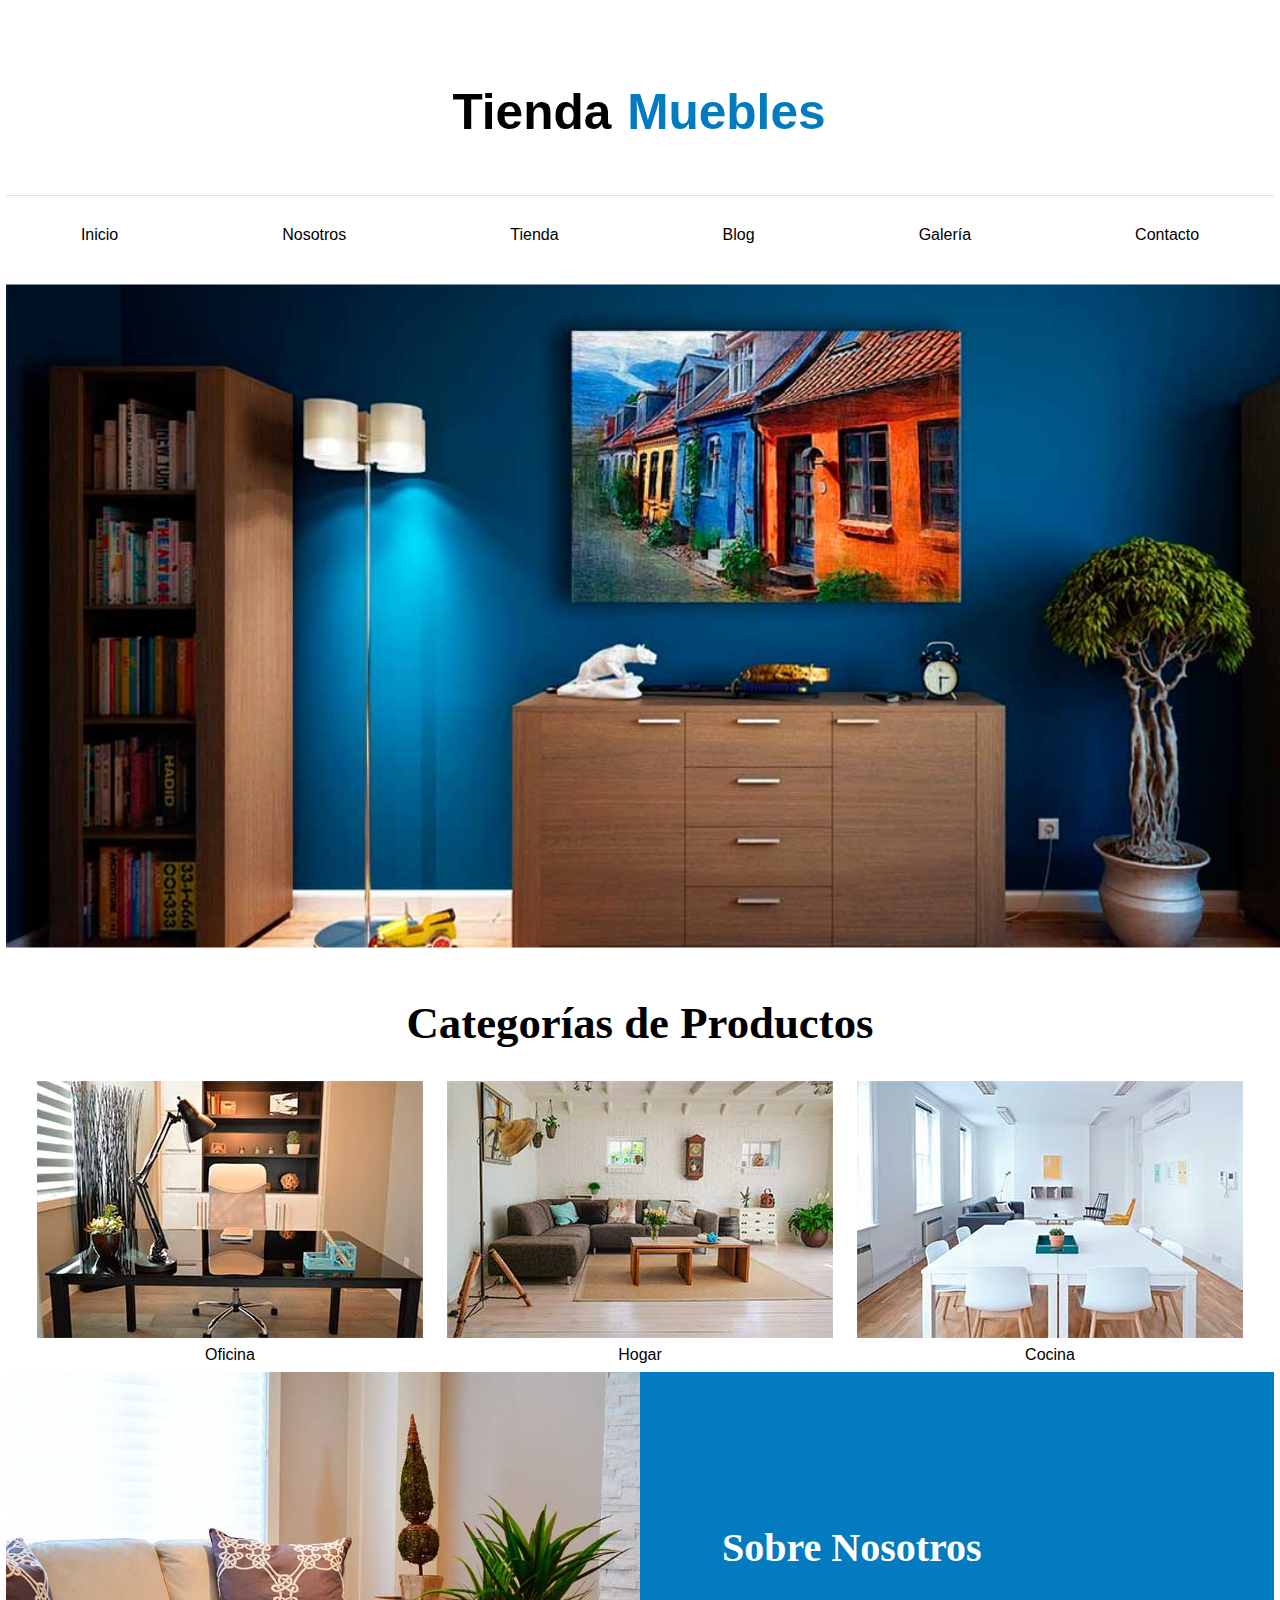
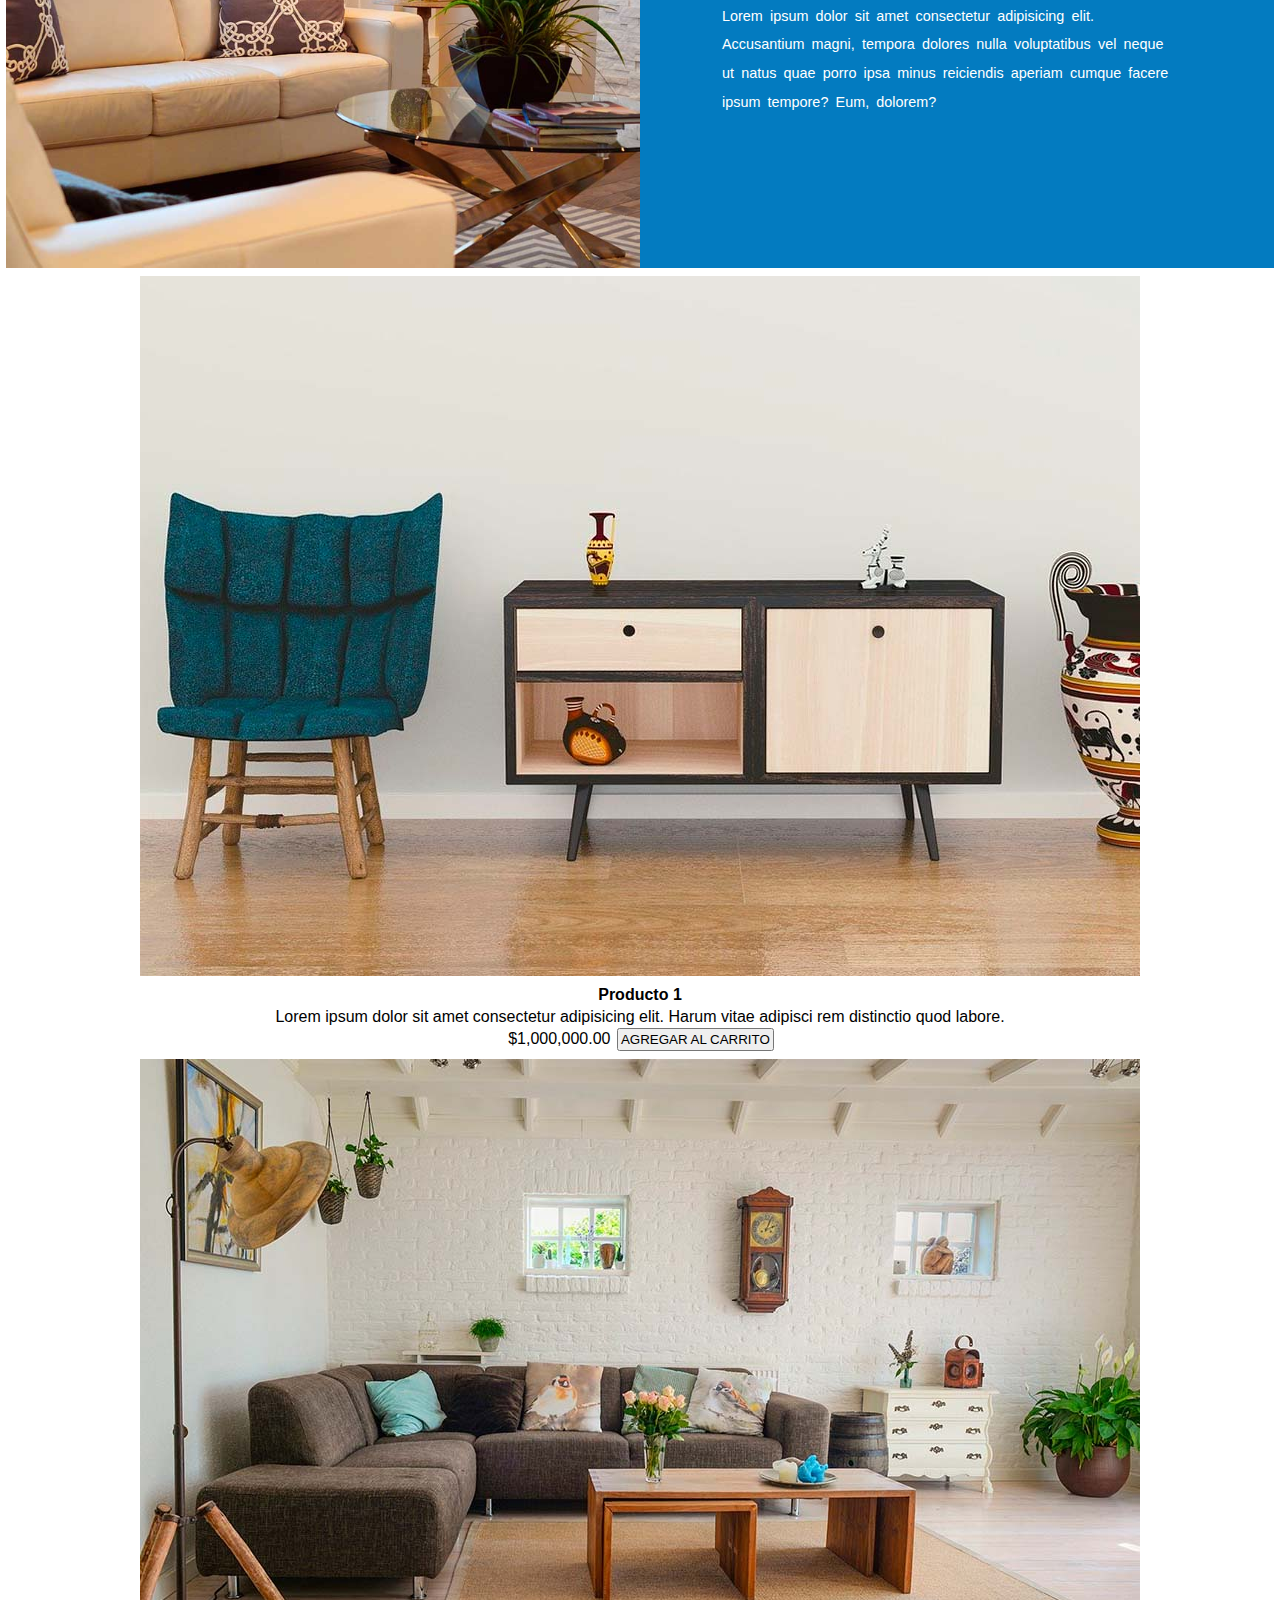
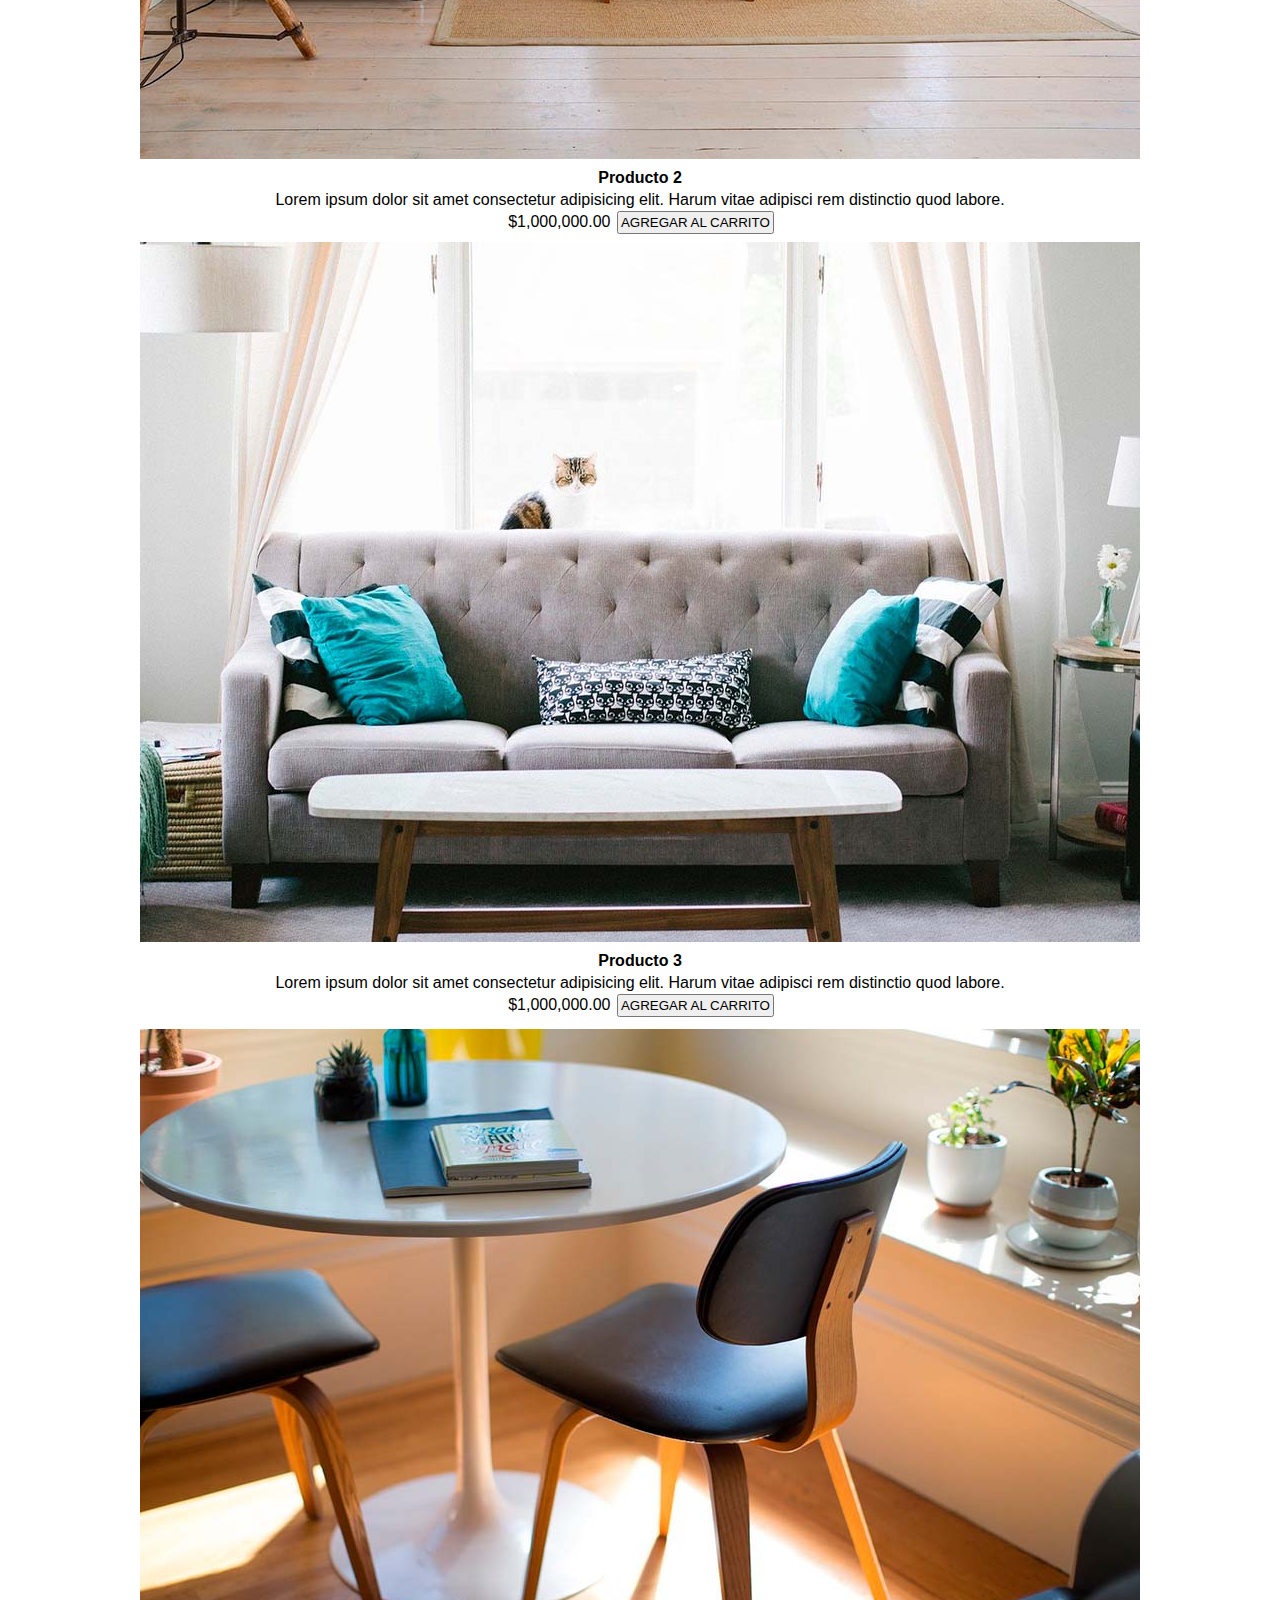
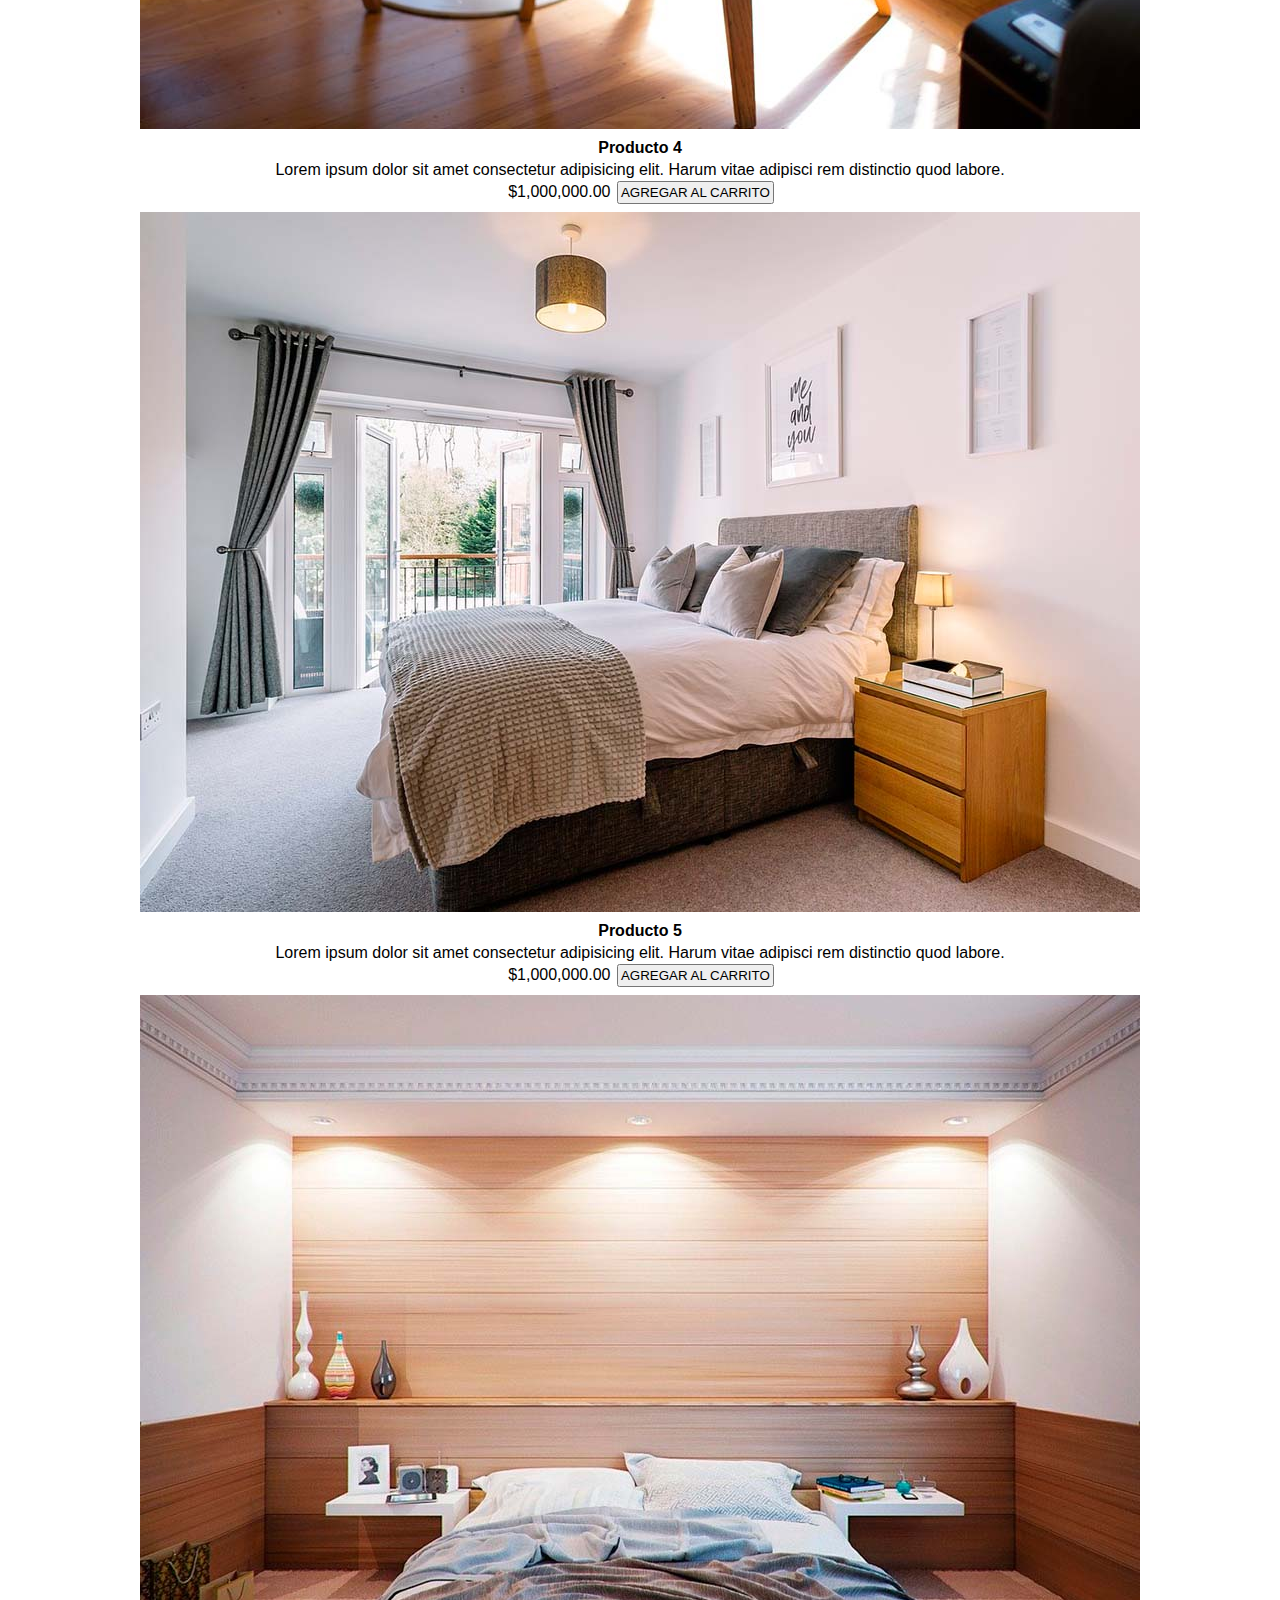
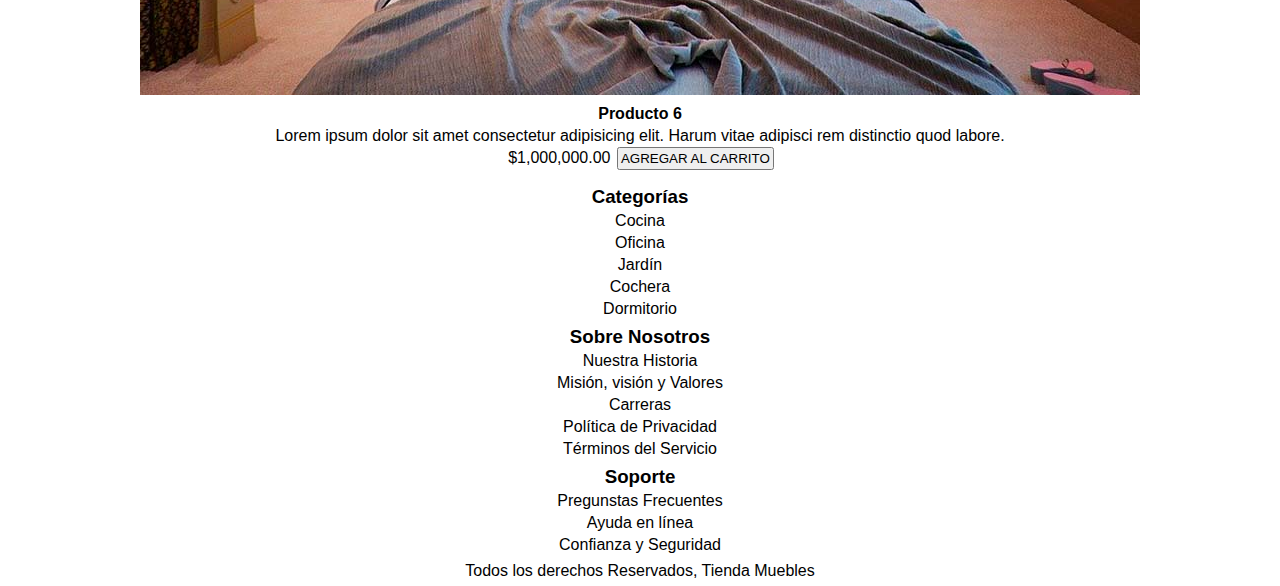
==== index.html @ 76eda1f5 "Codigo del reto 3" ====
<!DOCTYPE html>
<html lang="en">
<head>
    <meta charset="UTF-8">
    <meta name="viewport" content="width=device-width, initial-scale=1.0">
    <title>Reto 3</title>
    <link rel="stylesheet" href="Style.css">
</head>
<body>
    <header class="titulos" >
        <h1>Tienda <span>Muebles</span></h1>
    </header>
    <nav class="navFooter">
        <a href="index.html">Inicio</a>
        <a href="Nosotros.html">Nosotros</a>
        <a href="Tienda.html">Tienda</a>
        <a href="Blog.html">Blog</a>
        <a href="Galeria.html">Galería</a>
        <a href="Contacto.html">Contacto</a>
    </nav>
    <img class="imgPrincipal" src="img/principal.jpg" alt="imgPrincipal">
    <h2 class="titleProductos">Categorías de Productos</h2>
    <section class="cateProductos"> 
        <div class="divCate">
            <img src="img/categoria1.jpg" alt="Oficina">
            <p>Oficina</p>
        </div>
        <div class="divCate">
            <img src="img/categoria2.jpg" alt="Hogar">
            <p>Hogar</p>
        </div>
        <div class="divCate">
            <img src="img/categoria3.jpg" alt="Cocina">
            <p>Cocina</p>
        </div>
    </section> 
    <section class="segundaSection">
        <div class="itemSegunCat" >
        </div>
        <div class="sitemSegunCat">
            <h3>Sobre Nosotros</h3>
            <p>Lorem ipsum dolor sit amet consectetur adipisicing elit. Accusantium magni, tempora dolores nulla voluptatibus vel neque ut natus quae porro ipsa minus reiciendis aperiam cumque facere ipsum tempore? Eum, dolorem?</p>
        </div>

    </section>
    <article>
        <div>
            <img src="img/producto1.jpg" alt="producto1">
            <div>
                <h4>Producto 1</h4>
                <p>Lorem ipsum dolor sit amet consectetur adipisicing elit. Harum vitae adipisci rem distinctio quod labore.</p>
                <span>$1,000,000.00</span>
                <button>AGREGAR AL CARRITO</button>
            </div>
            <div>
                <div>
                    <img src="img/producto2.jpg" alt="producto2">
                    <div>
                        <h4>Producto 2</h4>
                        <p>Lorem ipsum dolor sit amet consectetur adipisicing elit. Harum vitae adipisci rem distinctio quod labore.</p>
                        <span>$1,000,000.00</span>
                        <button>AGREGAR AL CARRITO</button>
                    </div>
                </div>
                <div>
                    <img src="img/producto3.jpg" alt="producto3">
                    <div>
                        <h4>Producto 3</h4>
                        <p>Lorem ipsum dolor sit amet consectetur adipisicing elit. Harum vitae adipisci rem distinctio quod labore.</p>
                        <span>$1,000,000.00</span>
                        <button>AGREGAR AL CARRITO</button>
                    </div>
                </div>
            </div>
            <div>
                <div>
                    <img src="img/producto4.jpg" alt="producto4">
                    <div>
                        <h4>Producto 4</h4>
                        <p>Lorem ipsum dolor sit amet consectetur adipisicing elit. Harum vitae adipisci rem distinctio quod labore.</p>
                        <span>$1,000,000.00</span>
                        <button>AGREGAR AL CARRITO</button>
                    </div>
                </div>
                <div>
                    <img src="img/producto5.jpg" alt="producto5">
                    <div>
                        <h4>Producto 5</h4>
                        <p>Lorem ipsum dolor sit amet consectetur adipisicing elit. Harum vitae adipisci rem distinctio quod labore.</p>
                        <span>$1,000,000.00</span>
                        <button>AGREGAR AL CARRITO</button>
                    </div>
                </div>
                <div>
                    <img src="img/producto6.jpg" alt="producto6">
                    <div>
                        <h4>Producto 6</h4>
                        <p>Lorem ipsum dolor sit amet consectetur adipisicing elit. Harum vitae adipisci rem distinctio quod labore.</p>
                        <span>$1,000,000.00</span>
                        <button>AGREGAR AL CARRITO</button>
                    </div>
                </div>
            </div>
        </div>
    </article>
    <footer>
        <div>
            <h3>Categorías</h3>
            <p>Cocina</p>
            <p>Oficina</p>
            <p>Jardín</p>
            <p>Cochera</p>
            <p>Dormitorio</p>
        </div>
        <div>
            <h3>Sobre Nosotros</h3>
            <p>Nuestra Historia</p>
            <p>Misión, visión y Valores</p>
            <p>Carreras</p>
            <p>Política de Privacidad</p>
            <p>Términos del Servicio</p>
        </div>
        <div>
            <h3>Soporte</h3>
            <p>Pregunstas Frecuentes</p>
            <p>Ayuda en línea</p>
            <p>Confianza y Seguridad</p>
        </div>
    </footer>
    <p>Todos los derechos Reservados, Tienda Muebles</p>

</body>
</html>
---- Style.css ----
*{
    padding: 0.125rem;
    margin: 0;
   
}
body{
    
    justify-content: center;  
    /*distribuye horizontal*/ 
    text-align: center;
    font-family: 'Raleway', sans-serif;
    
}
.titulos{
    width: 99.4%;
    padding-top: 2.5rem;
    padding-bottom: 1rem;
    text-align: center;
    align-content: center;
    height: 15vh;
    border-bottom: 0.1rem solid #e1e1e1;
    justify-self: center; 
}
h1{
    font-size: 3.1rem;
}
header span{
    color: rgb(3, 123, 192);
}
.navFooter{
    width: 50rem;
    display: flex;
    /*centra a los elementos dentro del contenedor NAV*/
    justify-content: center;
    /*se alinea a si mismo OSEA AL CONTENEDOR NAV, centro , start , .*/
    justify-self: center; 
    margin-top: 1rem;
    gap: 10rem;
}
a{
    font-size: 1rem;
    text-decoration: none;
    color: #000000;
    font-weight: 0.031rem;
    margin-top: 0.625rem;
     
 }
.imgPrincipal{
    width: 94rem;
    height: 55rem;
    /*CORTA LA IMAGEN*/
    clip-path: polygon(0 15%, 100% 15%, 100% 90%, 0% 90%);
    margin-top: -6rem;
    margin-bottom: -2.8rem;
}
h2{
    font-size: 2.8rem;
    margin-bottom: 1.5rem;
    font-weight: bold;
    font-family: 'Playfair Display', serif;
    
}
.cateProductos{
    display: flex;
    flex-direction: row;
    justify-content: center;
    gap: 1rem;
}
.divCate{
    gap: 1rem;
}
.segundaSection{
    display: grid;
    grid-template-columns: 50% 50%;
    height: 31rem;
    

    
}
.itemSegunCat{
    background-image: url(img/nosotros.jpg);
    background-repeat: no-repeat;
    background-size: cover;
    background-position: center center;
    
}
.sitemSegunCat{
    background-color: #037bc0;
    text-align: start;
    align-content: center;
    padding-left: 5rem;
        

}
.segundaSection h3{
    color: white;
    font-size: 2.5rem;
    padding-bottom: 1.8rem;
    font-family: 'Playfair Display', serif;
}
.segundaSection p{
    color: white;
    width: 28rem;
    font-size: 0.9rem;
    unicode-bidi: isolate;
    /*espacio entre palabras*/
    word-spacing: 0.2rem;
    /*espacio entre lineas*/
    line-height: 1.8rem ;

}
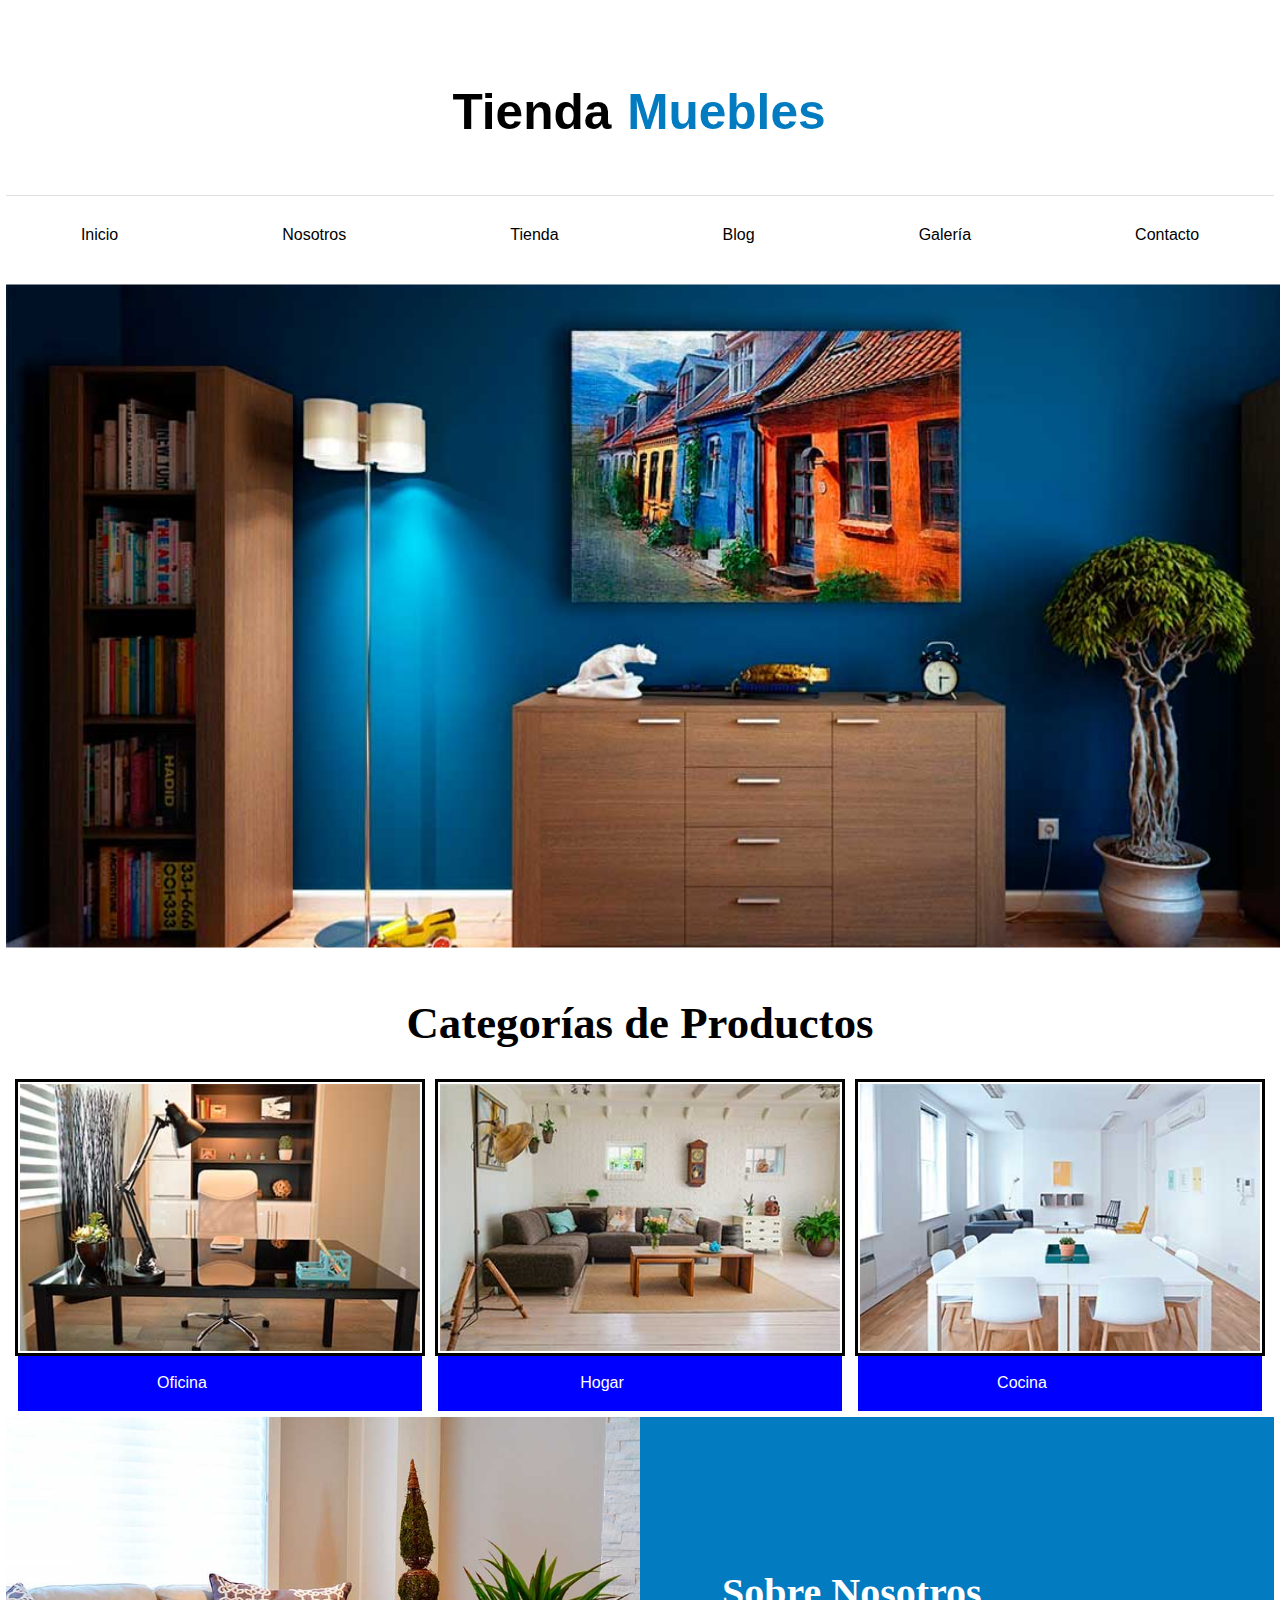
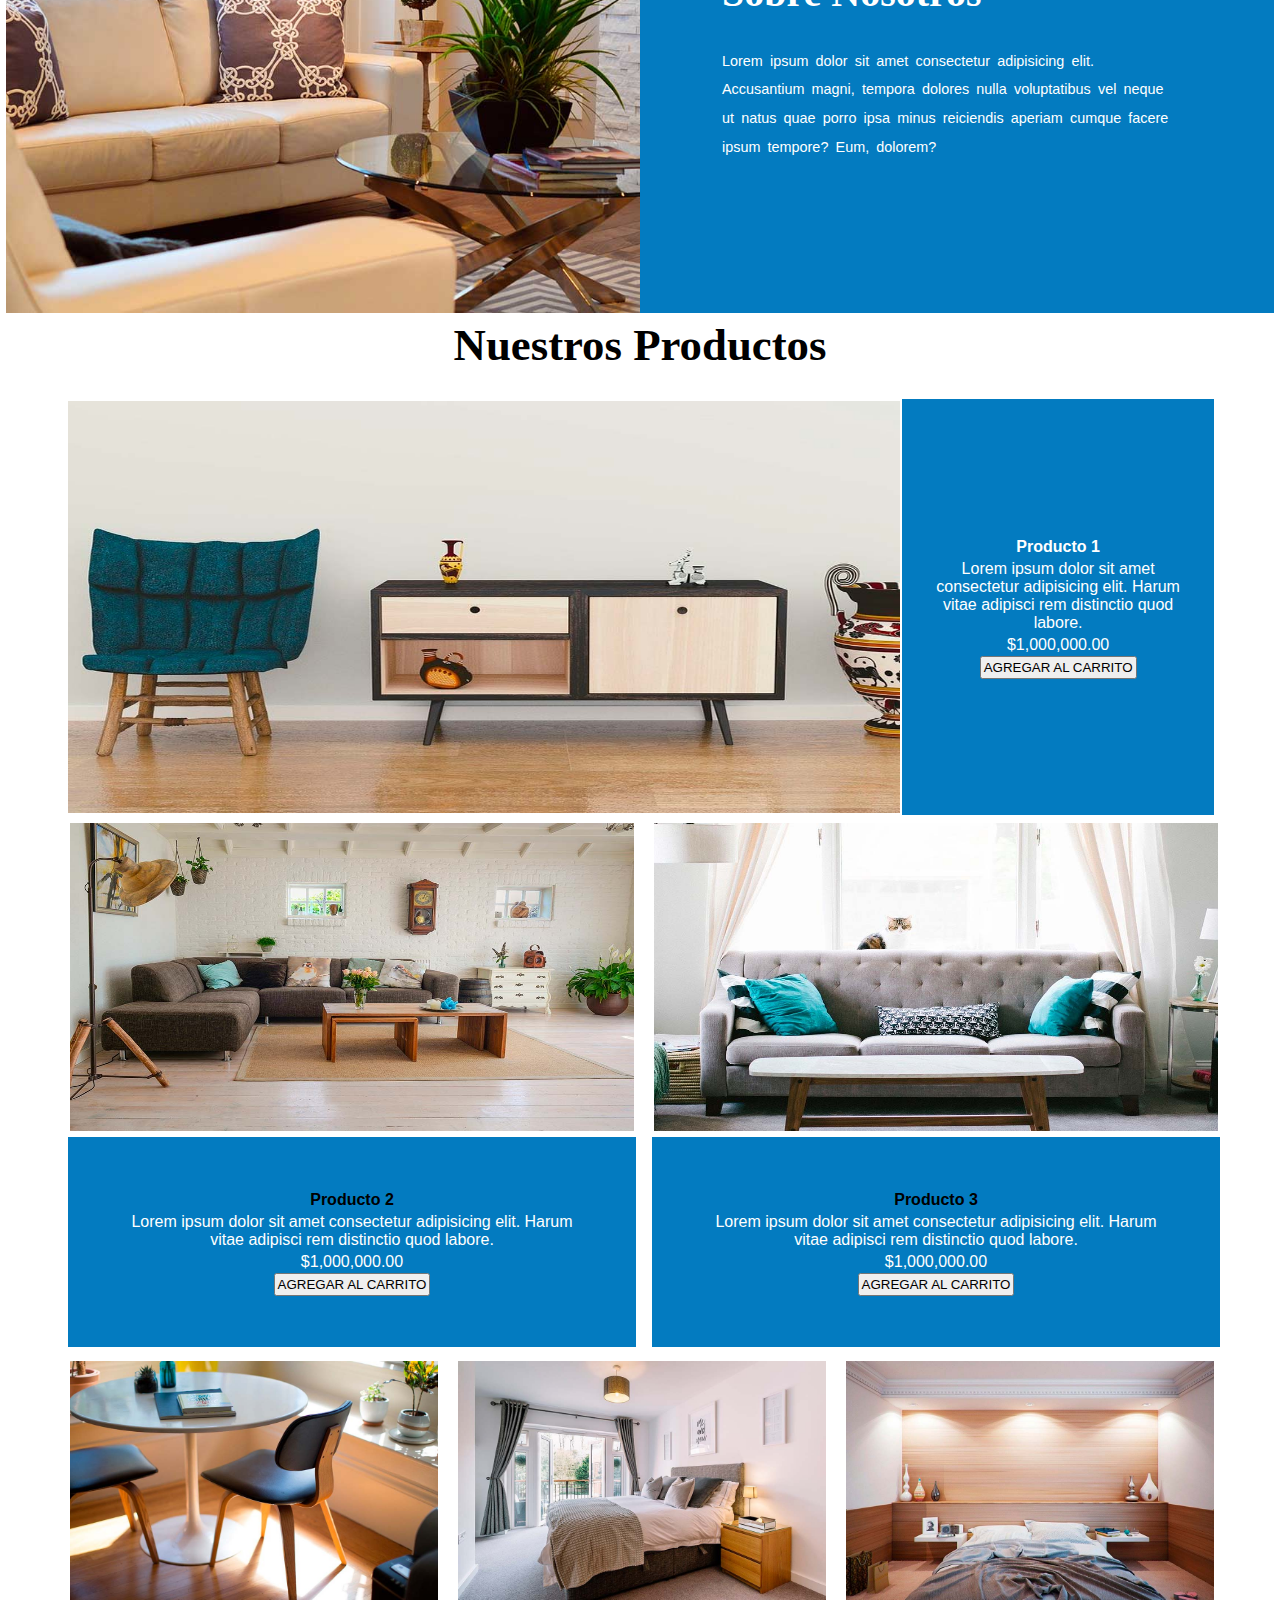
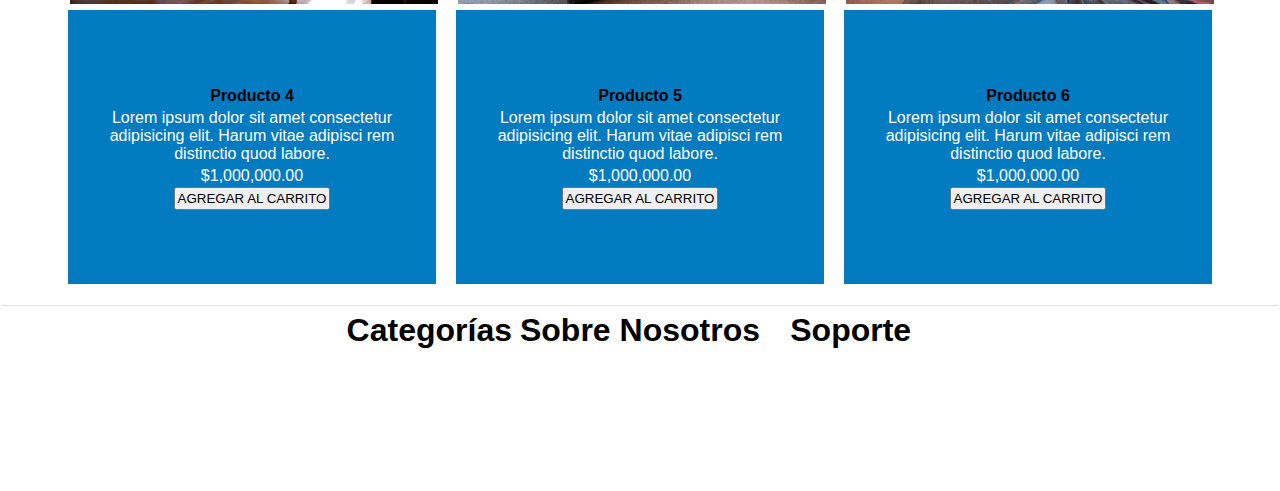
==== commit 10aa67b4: "cambio 10/12" ====
--- a/index.html
+++ b/index.html
@@ -23,15 +23,22 @@
     <section class="cateProductos"> 
         <div class="divCate">
             <img src="img/categoria1.jpg" alt="Oficina">
-            <p>Oficina</p>
+            <div class="textoBajo">
+                <p>Oficina</p>
+            </div>
         </div>
         <div class="divCate">
             <img src="img/categoria2.jpg" alt="Hogar">
-            <p>Hogar</p>
+            <div class="textoBajo">
+                <p>Hogar</p>
+            </div>
+            
         </div>
         <div class="divCate">
             <img src="img/categoria3.jpg" alt="Cocina">
-            <p>Cocina</p>
+            <div class="textoBajo">
+                <p>Cocina</p>
+            </div>
         </div>
     </section> 
     <section class="segundaSection">
@@ -43,28 +50,32 @@
         </div>
 
     </section>
-    <article>
-        <div>
-            <img src="img/producto1.jpg" alt="producto1">
-            <div>
-                <h4>Producto 1</h4>
-                <p>Lorem ipsum dolor sit amet consectetur adipisicing elit. Harum vitae adipisci rem distinctio quod labore.</p>
-                <span>$1,000,000.00</span>
-                <button>AGREGAR AL CARRITO</button>
+    <section class="bloquePrincipal">
+        <h2>Nuestros Productos</h2>
+        
+            <div class="primerBloque"> 
+                <img src="img/producto1.jpg" alt="producto1">
+                <div>
+                    <h4>Producto 1</h4>
+                    <p>Lorem ipsum dolor sit amet consectetur adipisicing elit. Harum vitae adipisci rem distinctio quod labore.</p>
+                    <span>$1,000,000.00</span>
+                    <button>AGREGAR AL CARRITO</button>
+                </div>
             </div>
-            <div>
-                <div>
+
+            <div class="segundoBloque">
+                <div class="first-segundoBloque">
                     <img src="img/producto2.jpg" alt="producto2">
-                    <div>
+                    <div class="textoSegundo">
                         <h4>Producto 2</h4>
                         <p>Lorem ipsum dolor sit amet consectetur adipisicing elit. Harum vitae adipisci rem distinctio quod labore.</p>
                         <span>$1,000,000.00</span>
                         <button>AGREGAR AL CARRITO</button>
                     </div>
                 </div>
-                <div>
+                <div class="second-segundoBloque">
                     <img src="img/producto3.jpg" alt="producto3">
-                    <div>
+                    <div class="textoSegundo">
                         <h4>Producto 3</h4>
                         <p>Lorem ipsum dolor sit amet consectetur adipisicing elit. Harum vitae adipisci rem distinctio quod labore.</p>
                         <span>$1,000,000.00</span>
@@ -72,28 +83,28 @@
                     </div>
                 </div>
             </div>
-            <div>
+            <div class="tercerBloque">
                 <div>
                     <img src="img/producto4.jpg" alt="producto4">
-                    <div>
+                    <div class="texto-TercerBloque">
                         <h4>Producto 4</h4>
                         <p>Lorem ipsum dolor sit amet consectetur adipisicing elit. Harum vitae adipisci rem distinctio quod labore.</p>
                         <span>$1,000,000.00</span>
                         <button>AGREGAR AL CARRITO</button>
                     </div>
                 </div>
-                <div>
+                <div >
                     <img src="img/producto5.jpg" alt="producto5">
-                    <div>
+                    <div class="texto-TercerBloque">
                         <h4>Producto 5</h4>
                         <p>Lorem ipsum dolor sit amet consectetur adipisicing elit. Harum vitae adipisci rem distinctio quod labore.</p>
                         <span>$1,000,000.00</span>
                         <button>AGREGAR AL CARRITO</button>
                     </div>
                 </div>
-                <div>
+                <div >
                     <img src="img/producto6.jpg" alt="producto6">
-                    <div>
+                    <div class="texto-TercerBloque">
                         <h4>Producto 6</h4>
                         <p>Lorem ipsum dolor sit amet consectetur adipisicing elit. Harum vitae adipisci rem distinctio quod labore.</p>
                         <span>$1,000,000.00</span>
@@ -101,8 +112,8 @@
                     </div>
                 </div>
             </div>
-        </div>
-    </article>
+        
+    </section>
     <footer>
         <div>
             <h3>Categorías</h3>
--- a/Style.css
+++ b/Style.css
@@ -64,18 +64,37 @@
     display: flex;
     flex-direction: row;
     justify-content: center;
+
     gap: 1rem;
+    height: 21rem ;
+
+
 }
 .divCate{
-    gap: 1rem;
+    display: flex;
+    flex-direction: column;
+    align-items: center;
+    width: 25rem;
+ 
+}
+
+.divCate>img{
+    width: 100%;
+    border: solid black;
+
+}
+
+.textoBajo{
+    background-color: blue;
+    height: 25rem;
+    width: 100%;
+    align-content: center;
+    align-self: center;
 }
 .segundaSection{
     display: grid;
     grid-template-columns: 50% 50%;
-    height: 31rem;
-    
-
-    
+    height: 31rem;  
 }
 .itemSegunCat{
     background-image: url(img/nosotros.jpg);
@@ -107,5 +126,89 @@
     word-spacing: 0.2rem;
     /*espacio entre lineas*/
     line-height: 1.8rem ;
-
+}
+.bloquePrincipal{
+    width: 72rem;
+    justify-self: center;
+
+
+}
+.primerBloque{
+    display: flex;
+    flex-direction: row;
+    height: 26em;
+    
+}
+.primerBloque>img{
+    width: 73%;
+}
+.primerBloque div{
+    
+    background-color: #037bc0;
+    width: 27%;
+    display: flex;
+    flex-direction: column;
+    align-items: center;
+    justify-content: center;
+
+}
+.primerBloque h4,p,span{
+    color: white;
+    width: 80%;
+}
+.segundoBloque{
+    display: flex;
+    flex-direction: row;
+    width: 100%;
+    gap: 1rem;
+    margin-bottom: 1rem;
+}
+
+.segundoBloque img{
+    width: 100%;
+    height: 60%;
+    
+}
+
+.textoSegundo{
+    background-color: #037bc0;
+    width: 100%;
+    height: 40%;
+    display: flex;
+    flex-direction: column;
+    align-items: center;
+    justify-content: center;
+}
+.tercerBloque{
+    display: flex;
+    flex-direction: row;
+    gap: 1rem;
+    height: 34rem;
+}
+.tercerBloque>div{
+    width: 33.33%;
+}
+.tercerBloque img{
+    width: 100%;
+    height: 45%;
+}
+.texto-TercerBloque{
+    background-color: #037bc0;
+    height: 50%;
+    display: flex;
+    flex-direction: column;
+    align-items: center;
+    justify-content: center;
+}
+footer{
+    display: flex;
+    flex-direction: row;
+    justify-self: center;
+    border-top: 0.1rem solid #e1e1e1;
+    width: 100%;
+    justify-content: center;
+    
+}
+footer h3{
+    font-size: 2rem;
 }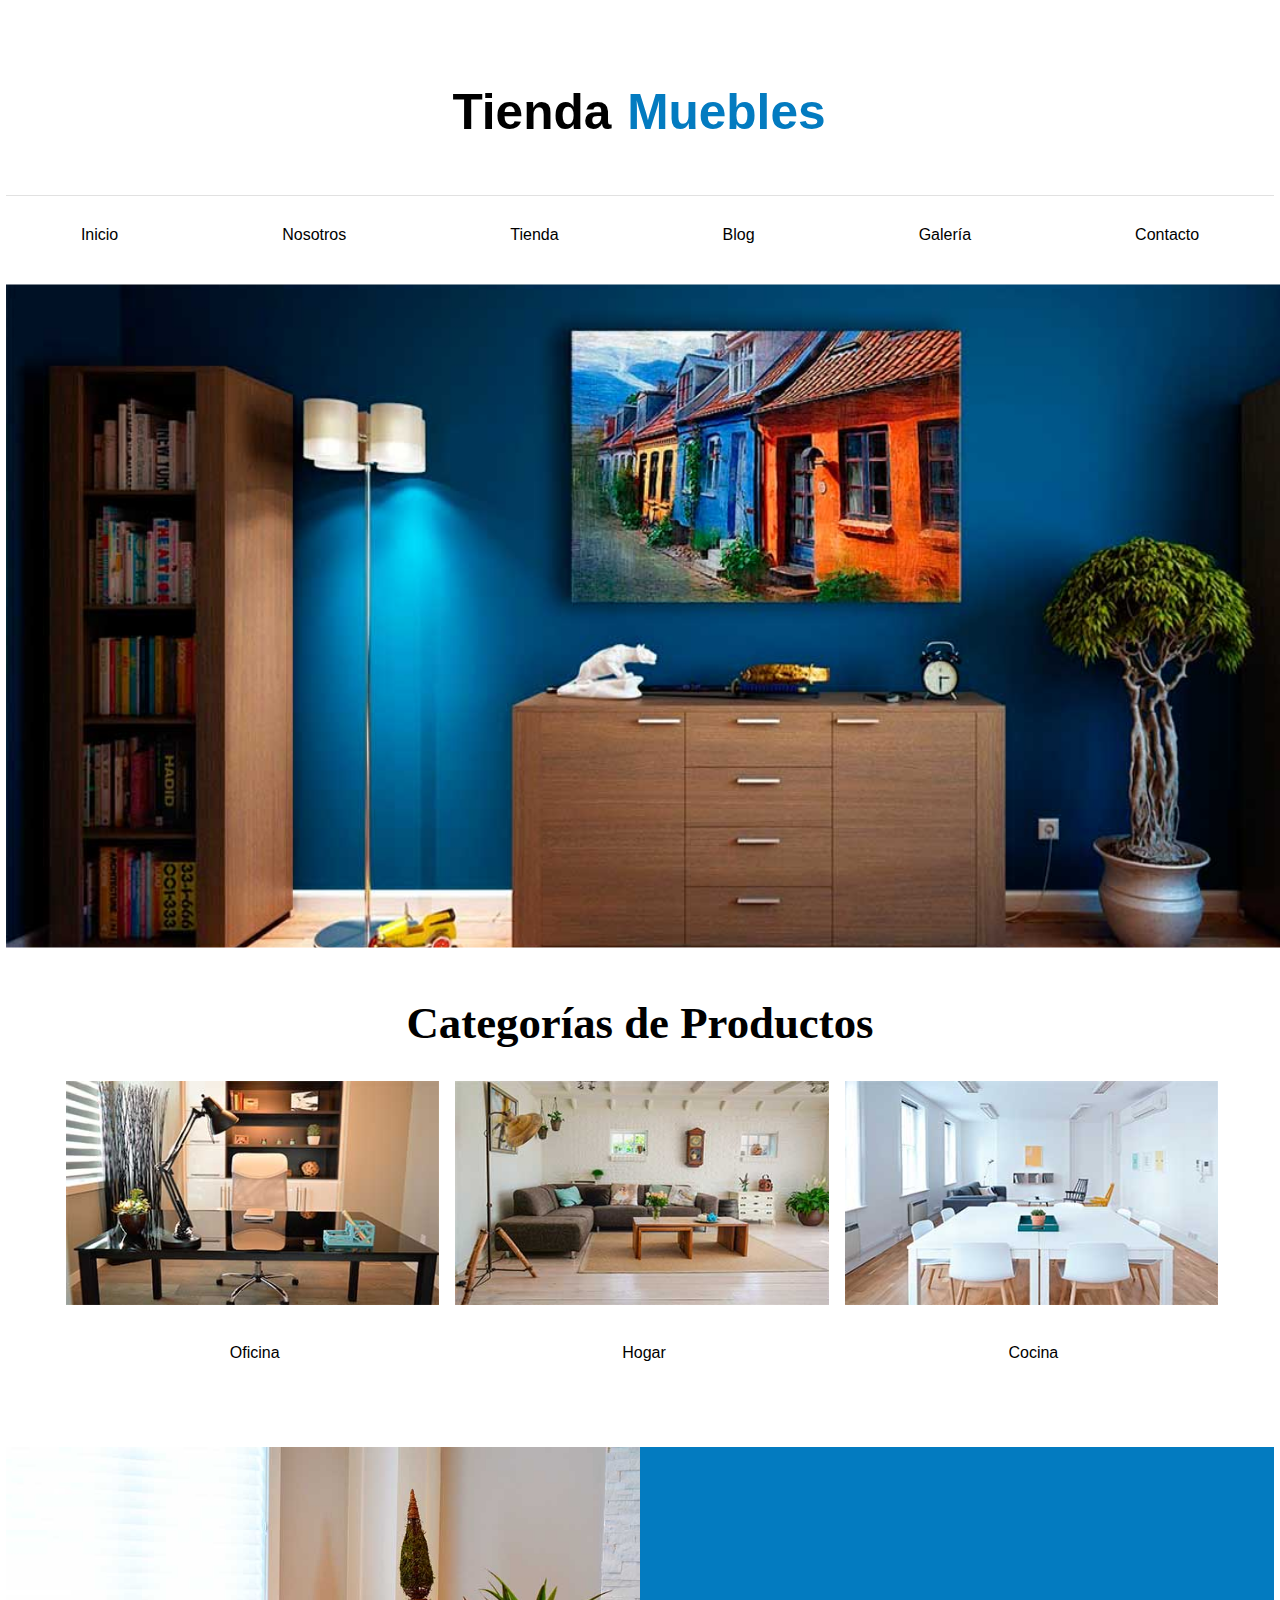
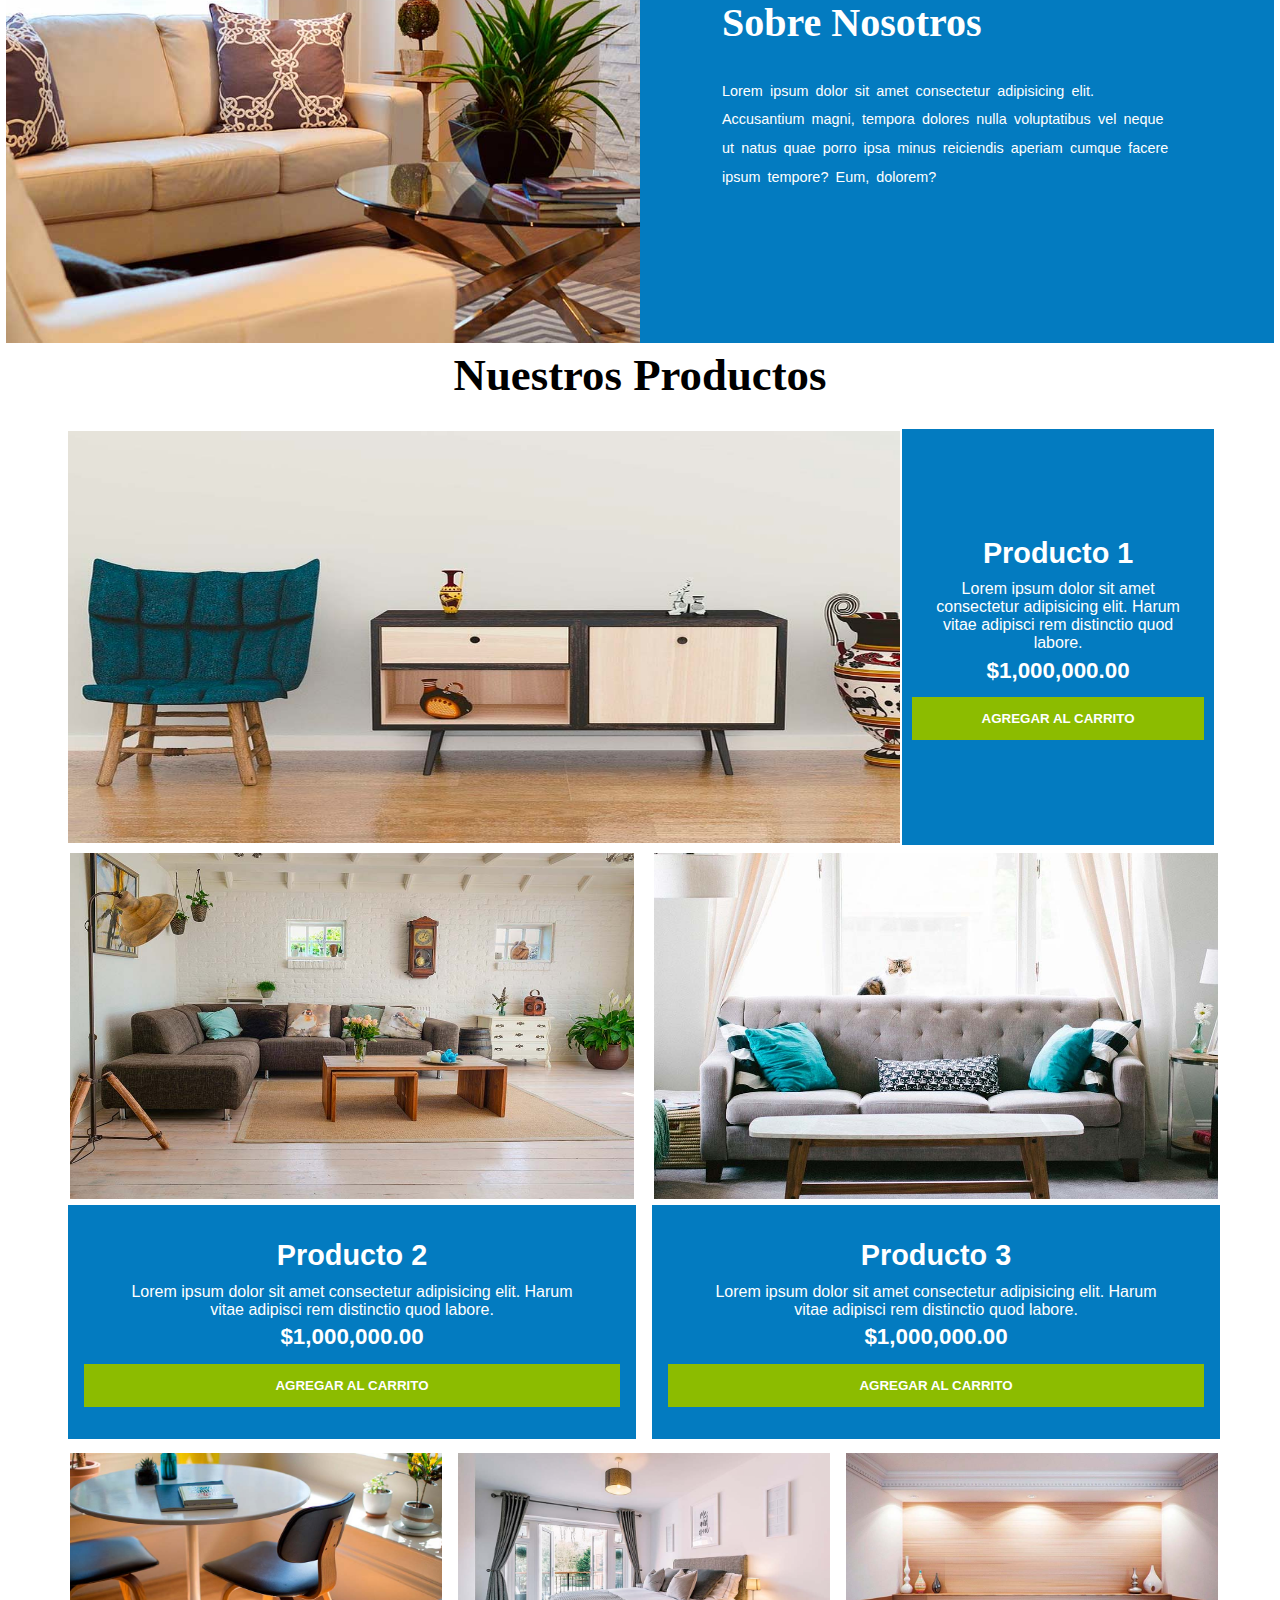
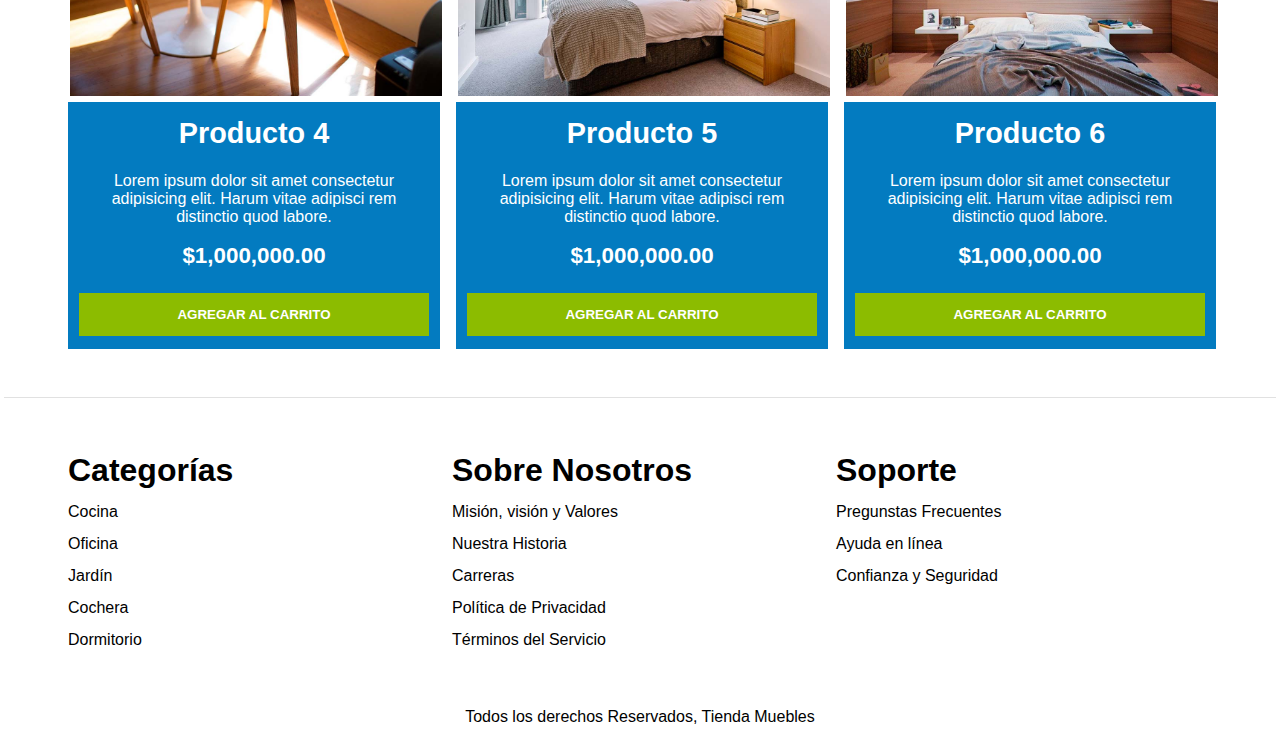
==== commit 87632a78: "Versión final_incluye_CSS-Reto5" ====
--- a/index.html
+++ b/index.html
@@ -4,7 +4,7 @@
     <meta charset="UTF-8">
     <meta name="viewport" content="width=device-width, initial-scale=1.0">
     <title>Reto 3</title>
-    <link rel="stylesheet" href="Style.css">
+    <link rel="stylesheet" href="css/Style.css">
 </head>
 <body>
     <header class="titulos" >
@@ -115,30 +115,33 @@
         
     </section>
     <footer>
-        <div>
-            <h3>Categorías</h3>
-            <p>Cocina</p>
-            <p>Oficina</p>
-            <p>Jardín</p>
-            <p>Cochera</p>
-            <p>Dormitorio</p>
+        <div class="contenido-footer">
+            <div  class="footer-categorias">
+                <h3>Categorías</h3>
+                <a href="#">Cocina</a>
+                <a href="#">Oficina</a>
+                <a href="#">Jardín</a>
+                <a href="#">Cochera</a>
+                <a href="#">Dormitorio</a>
+            </div>
+            <div class="footer-Sobre">
+                <h3>Sobre Nosotros</h3>
+                <a href="#">Misión, visión y Valores</a>
+                <a href="#">Nuestra Historia</a>
+                <a href="#">Carreras</a>
+                <a href="#">Política de Privacidad</a>
+                <a href="#">Términos del Servicio</a>
+            </div>
+            <div class="footer-Soporte">
+                <h3>Soporte</h3>
+                <a href="#">Pregunstas Frecuentes</a>
+                <a href="#">Ayuda en línea</a>
+                <a href="#">Confianza y Seguridad</a>
+            </div>
         </div>
-        <div>
-            <h3>Sobre Nosotros</h3>
-            <p>Nuestra Historia</p>
-            <p>Misión, visión y Valores</p>
-            <p>Carreras</p>
-            <p>Política de Privacidad</p>
-            <p>Términos del Servicio</p>
-        </div>
-        <div>
-            <h3>Soporte</h3>
-            <p>Pregunstas Frecuentes</p>
-            <p>Ayuda en línea</p>
-            <p>Confianza y Seguridad</p>
-        </div>
+        <p>Todos los derechos Reservados, Tienda Muebles</p>
     </footer>
-    <p>Todos los derechos Reservados, Tienda Muebles</p>
+    
 
 </body>
 </html>--- a/css/Style.css
+++ b/css/Style.css
@@ -0,0 +1,303 @@
+*{
+    padding: 0.125rem;
+    margin: 0;
+   
+}
+body{
+    
+    justify-content: center;  
+    /*distribuye horizontal*/ 
+    text-align: center;
+   
+    font-family: 'Raleway', sans-serif;
+    
+}
+.titulos{
+    width: 99.4%;
+    padding-top: 2.5rem;
+    padding-bottom: 1rem;
+    text-align: center;
+    align-content: center;
+    height: 15vh;
+    border-bottom: 0.1rem solid #e1e1e1;
+    justify-self: center; 
+}
+h1{
+    font-size: 3.1rem;
+}
+header span{
+    color: rgb(3, 123, 192);
+}
+.navFooter{
+    width: 50rem;
+    display: flex;
+    /*centra a los elementos dentro del contenedor NAV*/
+    justify-content: center;
+    /*se alinea a si mismo OSEA AL CONTENEDOR NAV, centro , start , .*/
+    justify-self: center; 
+    margin-top: 1rem;
+    gap: 10rem;
+}
+a{
+    font-size: 1rem;
+    text-decoration: none;
+    color: #000000;
+    font-weight: 0.031rem;
+    margin-top: 0.625rem;
+     
+ }
+.imgPrincipal{
+    width: 94rem;
+    height: 55rem;
+    /*CORTA LA IMAGEN*/
+    clip-path: polygon(0 15%, 100% 15%, 100% 90%, 0% 90%);
+    margin-top: -6rem;
+    margin-bottom: -2.8rem;
+}
+h2{
+    font-size: 2.8rem;
+    margin-bottom: 1.5rem;
+    font-weight: bold;
+    font-family: 'Playfair Display', serif;
+    
+}
+.cateProductos{
+    display: grid;
+    
+    grid-template-columns: 1fr 1fr 1fr;
+    width: 72rem;
+    gap: 1rem;
+    height: 20rem;
+    justify-self: center;
+
+    padding-bottom: 3rem;
+    
+}
+.divCate{
+    display: flex;
+    flex-direction: column;
+    align-items: center;
+    width: 100%;
+    height: 100%;
+ 
+}
+
+.divCate>img{
+    width: 100%;
+    height: 70%;
+
+}
+
+.textoBajo{
+    background-color: ;
+    width: 100%;
+    height: 30%;
+    align-content: center;
+
+    
+}
+.textoBajo:hover{
+    background-color: #037bc0;
+    border-bottom-right-radius: 0.5rem;
+    
+}
+
+
+.textoBajo>p{
+    width: 100%;
+    color: #000000;
+}
+
+/* el hover antes del p hace que las acciones se realicen en p cuando ocurra el hover en .textoBajo */
+.textoBajo:hover>p{
+    color: white;
+    font-weight: bold;
+
+
+}
+.segundaSection{
+    display: grid;
+    grid-template-columns: 50% 50%;
+    height: 31rem;  
+}
+.itemSegunCat{
+    background-image: url(../img/nosotros.jpg);
+    background-repeat: no-repeat;
+    background-size: cover;
+    background-position: center center;
+    
+}
+.sitemSegunCat{
+    background-color: #037bc0;
+    text-align: start;
+    align-content: center;
+    padding-left: 5rem;
+        
+
+}
+.segundaSection h3{
+    color: white;
+    font-size: 2.5rem;
+    padding-bottom: 1.8rem;
+    font-family: 'Playfair Display', serif;
+}
+.segundaSection p{
+    color: white;
+    width: 28rem;
+    font-size: 0.9rem;
+    unicode-bidi: isolate;
+    /*espacio entre palabras*/
+    word-spacing: 0.2rem;
+    /*espacio entre lineas*/
+    line-height: 1.8rem ;
+}
+.bloquePrincipal{
+    width: 72rem;
+    justify-self: center;
+
+
+}
+.primerBloque{
+    display: flex;
+    flex-direction: row;
+    height: 26em;
+    
+}
+.primerBloque>img{
+    width: 73%;
+}
+.primerBloque div{
+    
+    background-color: #037bc0;
+    width: 27%;
+    display: flex;
+    flex-direction: column;
+    align-items: center;
+    justify-content: center;
+
+}
+.primerBloque h4,p,span{
+    color: white;
+    width: 80%;
+}
+.segundoBloque{
+    display: flex;
+    flex-direction: row;
+    width: 100%;
+    gap: 1rem;
+    margin-bottom: 1rem;
+}
+
+.segundoBloque img{
+    width: 100%;
+    height: 60%;
+    
+}
+
+.textoSegundo{
+    background-color: #037bc0;
+    width: 100%;
+    height: 40%;
+    display: flex;
+    flex-direction: column;
+    align-items: center;
+    justify-content: center;
+}
+
+
+
+.tercerBloque{
+    /* display: flex;
+    flex-direction: row;
+     */
+    display: grid;
+    grid-template-columns: 1fr 1fr 1fr;
+    gap: 1rem;
+
+    height: 34rem;
+}
+.tercerBloque>div{
+    width: 100%;
+}
+.tercerBloque img{
+    width: 100%;
+    height: 45%;
+}
+.texto-TercerBloque{
+    background-color: #037bc0;
+    height: 45%;
+    display: flex;
+    flex-direction: column;
+    align-items: center;
+    justify-content: center;
+    gap: 0.7rem;
+}
+
+.bloquePrincipal h4{
+    font-size: 1.8rem;
+    margin-bottom: 0.4rem;
+    color: white ;
+}
+.bloquePrincipal p{
+    font-size: 1rem;
+    color: white ;
+    text-align: center;
+    margin-bottom: 0.1rem;
+
+}
+.bloquePrincipal span{
+    font-size: 1.4rem;
+    color: white ;
+    text-align: center;
+    font-weight: bold;
+    margin-bottom: 0.7rem;
+
+}
+
+.bloquePrincipal button{
+    background-color: #8cbc00;
+    color: white;
+    font-weight: bold;
+    border: none;
+    width: 95%;
+    height: 2.7rem;  
+    cursor: pointer;
+}
+
+footer{
+    
+    border-top: 0.1rem solid #e1e1e1;
+    padding-top: 3rem;
+    justify-items: center;
+
+    
+}
+.contenido-footer{
+    /* display: flex;
+    flex-direction: row; */
+    display: grid;
+    grid-template-columns: 1fr 1fr 1fr;
+    margin-bottom: 1rem;
+    /* justify-content: start; */
+    width: 72rem;
+    height: 15rem;
+
+}
+
+
+.footer-categorias,.footer-Sobre,.footer-Soporte{
+    display: flex;
+    flex-direction: column;
+    align-items: start;
+    
+}
+
+footer h3{
+    font-size: 2rem;  
+}
+footer p{
+    color: #000000;
+}
+body>p{
+    color: #000000;
+}
